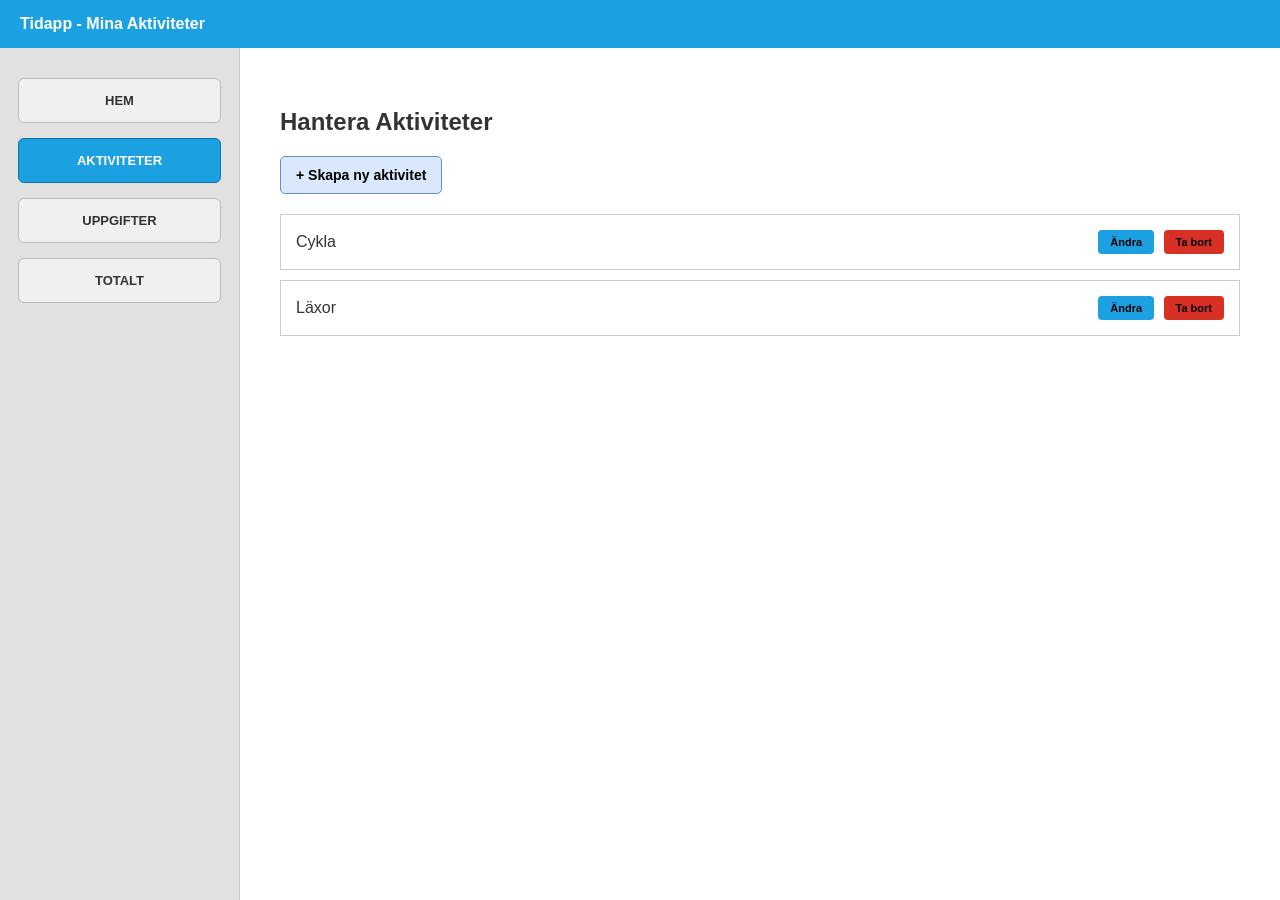
==== aktiviteter.html @ b76b1a8f "Påbörjat tidapp i html och css" ====
<!DOCTYPE html>
<html lang="sv">
<head>
    <meta charset="UTF-8">
    <meta name="viewport" content="width=device-width, initial-scale=1.0">
    <title>Tidapp - Aktiviteter</title>
    <link rel="stylesheet" href="css/style.css">
</head>
<body>

<div class="desktop-wrapper">
    <header class="header">Tidapp - Mina Aktiviteter</header>

    <div class="main-layout">
        <aside class="sidebar">
            <a href="index.html" class="nav-item">HEM</a>
            <a href="aktiviteter.html" class="nav-item active">AKTIVITETER</a>
            <a href="uppgifter.html" class="nav-item">UPPGIFTER</a>
            <a href="sammanstallning.html" class="nav-item">TOTALT</a>
        </aside>

        <main class="content">
            <h2>Hantera Aktiviteter</h2>
            <button class="add-btn"> + Skapa ny aktivitet</button>

            <div class="item-list">
                <div class="item">
                    <span>Cykla</span>
                    <div class="action-buttons">
                        <button class="action-btn edit-btn">Ändra</button>
                        <button class="action-btn delete-btn">Ta bort</button>
                    </div>
                </div>

                <div class="item">
                    <span>Läxor</span>
                    <div class="action-buttons">
                        <button class="action-btn edit-btn">Ändra</button>
                        <button class="action-btn delete-btn">Ta bort</button>
                    </div>
                </div>
            </div>
        </main>
    </div>
</div>

<div class="mobile-wrapper">
    <header class="header">Tidapp - Aktiviteter</header>
    <div class="mobile-content">
        <button class="add-btn-mobile">[+] Lägg till ny aktivitet</button>

        <div class="item-list">
            <div class="item">
                <span>Cykla</span>
                <div class="action-buttons">
                    <button class="action-btn edit-btn">Ändra</button>
                    <button class="action-btn delete-btn">Ta bort</button>
                </div>
            </div>
            <div class="item">
                <span>Läxor</span>
                <div class="action-buttons">
                    <button class="action-btn edit-btn">Ändra</button>
                    <button class="action-btn delete-btn">Ta bort</button>
                </div>
            </div>
        </div>
    </div>

    <footer class="mobile-footer">
        <a href="index.html">Hem</a>
        <a href="aktiviteter.html" class="active" >Aktiviteter</a>
        <a href="uppgifter.html" >Uppgifter</a>
        <a href="sammanstallning.html">Totalt</a>
    </footer>

</div>

</body>
</html>
---- css/style.css ----
/* --- 1. GRUNDINSTÄLLNINGAR --- */
html, body {
    height: 100%;
    margin: 0;
    padding: 0;
}

body {
    font-family: "Helvetica Neue", Helvetica, Arial, sans-serif;
    background-color: #ffffff;
    color: #333;
}

* {
    box-sizing: border-box;
}

/* Döljer båda vyerna initialt för att undvika flimmer */
.desktop-wrapper, .mobile-wrapper {
    display: none;
}

/* --- 2. DATORVY (Desktop) --- */
@media (min-width: 769px) {
    .desktop-wrapper {
        display: flex;
        flex-direction: column;
        width: 100%;
        height: 100vh;
        background-color: #f5f5f5;
    }

    .main-layout {
        display: flex;
        flex: 1;
        height: 100%;
    }

    .sidebar {
        width: 240px;
        background-color: #e1e1e1;
        display: flex;
        flex-direction: column;
        align-items: center;
        padding-top: 30px;
        border-right: 1px solid #ccc;
    }

    .nav-item {
        display: flex;
        align-items: center;
        justify-content: center;
        width: 85%;
        min-height: 45px;
        margin-bottom: 15px;
        font-size: 13px;
        text-decoration: none;
        color: #333;
        background-color: #f0f0f0;
        border: 1px solid #bbb;
        border-radius: 6px;
        font-weight: bold;
        transition: 0.2s;
    }

    /* HOVER-EFFEKT FÖR SIDOMENY */
    .nav-item:hover {
        background-color: #1ba1e2;
        color: white;
        border-color: #10739e;
    }

    .nav-item.active {
        background-color: #1ba1e2;
        color: white;
        border-color: #10739e;
    }

    .content {
        flex: 1;
        padding: 40px;
        background-color: #ffffff;
        overflow-y: auto;
        position: relative; /* För att kunna placera loggan absolut om man vill */
    }
}

/* --- 3. MOBILVY (Mobile) --- */
@media (max-width: 768px) {
    .mobile-wrapper {
        display: block;
        width: 320px;
        height: 580px;
        border: 2px solid #10739e;
        background-color: #f5f5f5;
        position: relative;
        border-radius: 15px;
        overflow: hidden;
        margin: 20px auto;
        font-family: "Helvetica Neue", Helvetica, Arial, sans-serif;
    }

    .mobile-header {
        background-color: #1ba1e2;
        color: white;
        padding: 15px;
        font-weight: bold;
        text-align: left;
    }

    .mobile-content {
        padding: 15px;
        height: calc(100% - 110px);
        overflow-y: auto;
    }

    .mobile-footer {
        position: absolute;
        bottom: 0;
        width: 100%;
        background-color: #e1e1e1;
        display: flex;
        justify-content: space-around;
        padding: 15px 0;
        border-top: 1px solid #ccc;
    }

    .mobile-footer a {
        text-decoration: none;
        color: #666;
        font-size: 11px;
        font-weight: bold;
    }

    .mobile-footer a.active {
        color: #1ba1e2;
        text-decoration: underline;
    }

    /* Gör inmatningsformuläret mobilvänligt */
    .log-form {
        flex-direction: column !important;
        align-items: stretch !important;
    }
    .input-field {
        width: 100% !important;
    }
}

/* --- 4. FORMULÄR (Uppgifter-sidan) --- */
.log-form {
    display: flex;
    flex-wrap: wrap;
    gap: 15px;
    align-items: flex-end;
    background: #f9f9f9;
    padding: 20px;
    border: 1px solid #eee;
    border-radius: 8px;
    margin-bottom: 30px;
}

.input-field {
    display: flex;
    flex-direction: column;
    gap: 5px;
}

.input-field label {
    font-size: 12px;
    font-weight: bold;
    color: #666;
}

.input-field input,
.input-field select {
    padding: 10px;
    border: 1px solid #ccc;
    border-radius: 5px;
    font-family: inherit;
    font-size: 14px;
}

/* Olika bredder för fälten */
.width-small { width: 80px; }
.width-medium { width: 140px; }
.width-large { flex: 1; min-width: 200px; }

/* --- 5. GEMENSAMMA DELAR --- */
.header {
    background-color: #1ba1e2;
    color: white;
    padding: 15px 20px;
    font-weight: bold;
}

.item-list {
    margin-top: 20px;
}

.item {
    background-color: white;
    border: 1px solid #ccc;
    padding: 15px;
    display: flex;
    justify-content: space-between;
    align-items: center;
    margin-bottom: 10px;
}

.action-btn {
    padding: 6px 12px;
    border-radius: 4px;
    font-size: 11px;
    font-weight: bold;
    cursor: pointer;
    border: none;
    color: #000000; /* SVART TEXT */
    text-decoration: none;
    margin-left: 5px;
    font-family: inherit;
}

.edit-btn { background-color: #1ba1e2; }
.delete-btn { background-color: #d93025; }

.save-btn {
    background-color: #60a917;
    color: white;
    border: none;
    padding: 10px 20px;
    border-radius: 5px;
    font-weight: bold;
    cursor: pointer;
    height: 40px;
}

.add-btn {
    background-color: #dae8fc;
    border: 1px solid #6c8ebf;
    color: #000000;
    padding: 10px 15px;
    border-radius: 5px;
    font-size: 14px;
    font-weight: bold;
    cursor: pointer;
    font-family: inherit;
    transition: background-color 0.2s;
}

.add-btn:hover {
    background-color: #b9d1f3;
}

/* Logga uppe till höger på startsidan */
.top-right-logo {
    position: absolute;
    top: 20px;
    right: 40px;
    width: 180px;
    height: auto;
    z-index: 1;
}
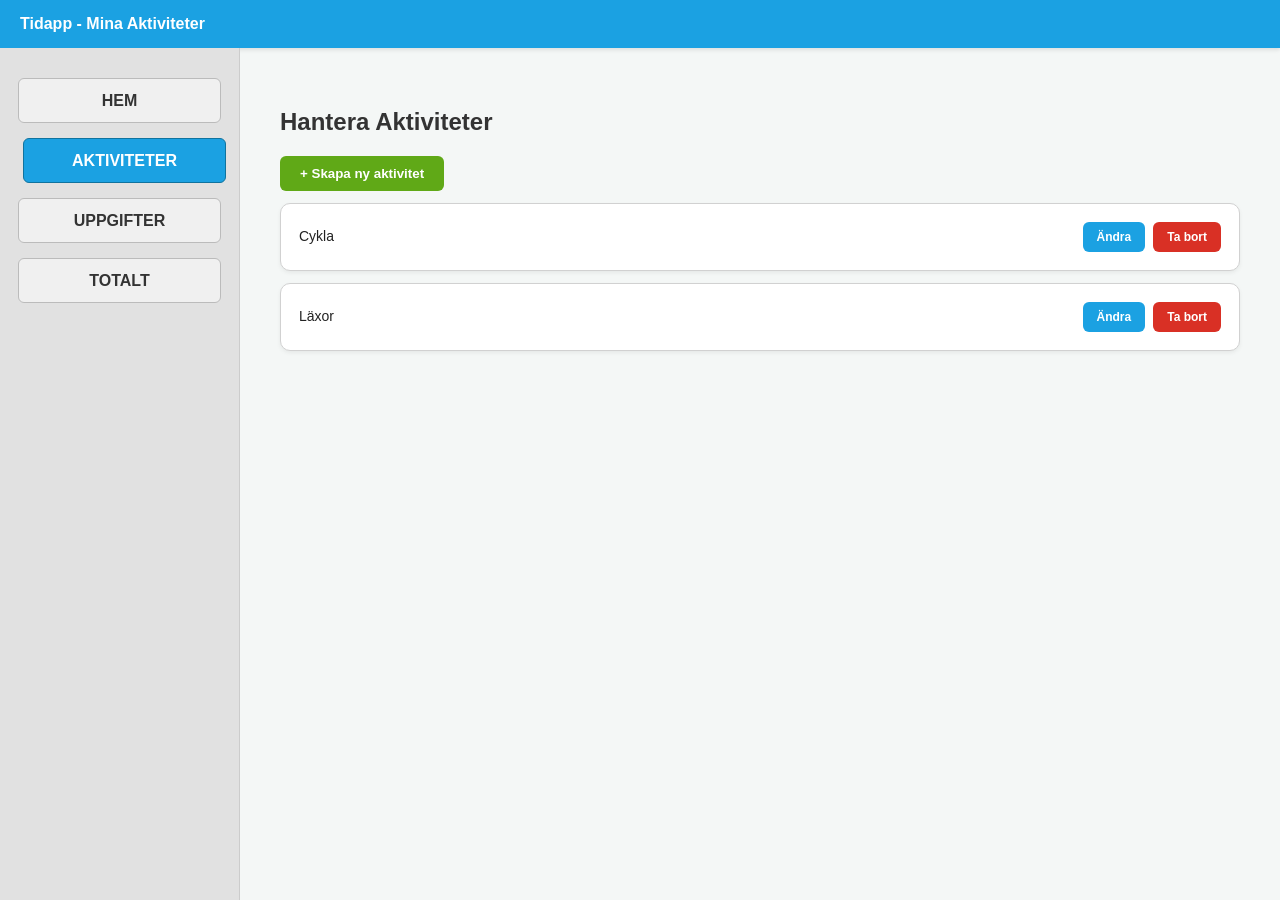
==== commit 5bc69ff7: "Löser buggar och fixar med design" ====
--- a/aktiviteter.html
+++ b/aktiviteter.html
@@ -10,6 +10,7 @@
 
 <div class="desktop-wrapper">
     <header class="header">Tidapp - Mina Aktiviteter</header>
+
 
     <div class="main-layout">
         <aside class="sidebar">
@@ -44,6 +45,8 @@
     </div>
 </div>
 
+
+
 <div class="mobile-wrapper">
     <header class="header">Tidapp - Aktiviteter</header>
     <div class="mobile-content">
@@ -57,6 +60,8 @@
                     <button class="action-btn delete-btn">Ta bort</button>
                 </div>
             </div>
+
+
             <div class="item">
                 <span>Läxor</span>
                 <div class="action-buttons">
@@ -67,11 +72,25 @@
         </div>
     </div>
 
+
+
     <footer class="mobile-footer">
-        <a href="index.html">Hem</a>
-        <a href="aktiviteter.html" class="active" >Aktiviteter</a>
-        <a href="uppgifter.html" >Uppgifter</a>
-        <a href="sammanstallning.html">Totalt</a>
+        <a href="index.html" class="nav-item">
+            <span class="icon icon-home"></span>
+            <span class="nav-text">Hem</span>
+        </a>
+        <a href="aktiviteter.html" class="nav-item active">
+            <span class="icon icon-list"></span>
+            <span class="nav-text">Aktiviteter</span>
+        </a>
+        <a href="uppgifter.html" class="nav-item">
+            <span class="icon icon-check"></span>
+            <span class="nav-text">Uppgifter</span>
+        </a>
+        <a href="sammanstallning.html" class="nav-item">
+            <span class="icon icon-chart"></span>
+            <span class="nav-text">Totalt</span>
+        </a>
     </footer>
 
 </div>
--- a/css/style.css
+++ b/css/style.css
@@ -6,8 +6,8 @@
 }
 
 body {
-    font-family: "Helvetica Neue", Helvetica, Arial, sans-serif;
-    background-color: #ffffff;
+    font-family: "Segoe UI", Roboto, Arial, sans-serif;
+    background-color: #f4f7f6;
     color: #333;
 }
 
@@ -15,25 +15,32 @@
     box-sizing: border-box;
 }
 
-/* Döljer båda vyerna initialt för att undvika flimmer */
-.desktop-wrapper, .mobile-wrapper {
-    display: none;
-}
-
-/* --- 2. DATORVY (Desktop) --- */
+/* --- 2. HEADERS (Syns överallt) --- */
+.header, .mobile-header {
+    background-color: #1ba1e2 !important;
+    color: white !important;
+    padding: 15px 20px;
+    font-weight: bold;
+    width: 100%;
+    display: block !important;
+    box-shadow: 0 2px 4px rgba(0,0,0,0.1);
+}
+
+/* --- 3. DATORVY (Desktop) --- */
 @media (min-width: 769px) {
+    .mobile-wrapper { display: none; }
+
     .desktop-wrapper {
         display: flex;
         flex-direction: column;
         width: 100%;
         height: 100vh;
-        background-color: #f5f5f5;
     }
 
     .main-layout {
         display: flex;
         flex: 1;
-        height: 100%;
+        overflow: hidden;
     }
 
     .sidebar {
@@ -53,211 +60,212 @@
         width: 85%;
         min-height: 45px;
         margin-bottom: 15px;
-        font-size: 13px;
         text-decoration: none;
         color: #333;
         background-color: #f0f0f0;
         border: 1px solid #bbb;
         border-radius: 6px;
         font-weight: bold;
-        transition: 0.2s;
-    }
-
-    /* HOVER-EFFEKT FÖR SIDOMENY */
-    .nav-item:hover {
+        transition: all 0.3s ease;
+    }
+
+    /* Snygg hover på sidomenyn */
+    .nav-item:hover, .nav-item.active {
         background-color: #1ba1e2;
         color: white;
         border-color: #10739e;
-    }
-
-    .nav-item.active {
-        background-color: #1ba1e2;
-        color: white;
-        border-color: #10739e;
+        transform: translateX(5px);
     }
 
     .content {
         flex: 1;
         padding: 40px;
+        overflow-y: auto;
+    }
+
+    /* Desktop-formulär på en rad */
+    .log-form {
+        display: flex !important;
+        flex-direction: row !important;
+        align-items: flex-end !important;
+        gap: 15px;
         background-color: #ffffff;
-        overflow-y: auto;
-        position: relative; /* För att kunna placera loggan absolut om man vill */
-    }
-}
-
-/* --- 3. MOBILVY (Mobile) --- */
+        padding: 20px;
+        border: 1px solid #d1d1d1;
+        border-radius: 8px;
+        box-shadow: 0 2px 5px rgba(0,0,0,0.05);
+        margin-bottom: 25px;
+    }
+
+    .input-field {
+        display: flex;
+        flex-direction: column;
+        gap: 5px;
+    }
+
+    .input-field input, .input-field select {
+        padding: 8px;
+        border: 1px solid #ccc;
+        border-radius: 4px;
+        height: 38px;
+    }
+}
+
+/* --- 4. MOBILVY (Mobile) --- */
 @media (max-width: 768px) {
+    .desktop-wrapper { display: none; }
+
     .mobile-wrapper {
-        display: block;
-        width: 320px;
-        height: 580px;
+        display: flex;
+        flex-direction: column;
+        width: 360px;
+        height: 720px;
         border: 2px solid #10739e;
-        background-color: #f5f5f5;
+        background-color: #f8f9fa;
         position: relative;
-        border-radius: 15px;
+        border-radius: 25px;
         overflow: hidden;
         margin: 20px auto;
-        font-family: "Helvetica Neue", Helvetica, Arial, sans-serif;
-    }
-
-    .mobile-header {
-        background-color: #1ba1e2;
-        color: white;
+        box-shadow: 0 10px 30px rgba(0,0,0,0.2);
+    }
+
+    .mobile-content {
+        flex: 1;
         padding: 15px;
-        font-weight: bold;
-        text-align: left;
-    }
-
-    .mobile-content {
+        overflow-y: auto;
+    }
+
+    /* Mobil-formulär - Fixad layout */
+    .log-form {
+        display: flex !important;
+        flex-direction: column !important;
+        gap: 12px;
+        background: white;
         padding: 15px;
-        height: calc(100% - 110px);
-        overflow-y: auto;
+        border-radius: 12px;
+        border: 1px solid #d1d1d1;
+        margin-bottom: 20px;
+    }
+
+    .input-field {
+        width: 100%;
+        display: flex;
+        flex-direction: column;
+    }
+
+    .input-field input, .input-field select {
+        width: 100% !important;
+        height: 42px;
+        font-size: 14px;
+        padding: 8px;
+        border: 1px solid #ccc;
+        border-radius: 6px;
     }
 
     .mobile-footer {
-        position: absolute;
-        bottom: 0;
-        width: 100%;
-        background-color: #e1e1e1;
+        height: 70px;
+        background-color: #ffffff;
         display: flex;
         justify-content: space-around;
-        padding: 15px 0;
-        border-top: 1px solid #ccc;
+        align-items: center;
+        border-top: 1px solid #eee;
     }
 
     .mobile-footer a {
-        text-decoration: none;
-        color: #666;
+        text-decoration: none !important;
+        color: #999;
         font-size: 11px;
         font-weight: bold;
+        display: flex;
+        flex-direction: column;
+        align-items: center;
     }
 
     .mobile-footer a.active {
         color: #1ba1e2;
-        text-decoration: underline;
-    }
-
-    /* Gör inmatningsformuläret mobilvänligt */
-    .log-form {
-        flex-direction: column !important;
-        align-items: stretch !important;
-    }
-    .input-field {
-        width: 100% !important;
-    }
-}
-
-/* --- 4. FORMULÄR (Uppgifter-sidan) --- */
-.log-form {
-    display: flex;
-    flex-wrap: wrap;
-    gap: 15px;
-    align-items: flex-end;
-    background: #f9f9f9;
-    padding: 20px;
-    border: 1px solid #eee;
-    border-radius: 8px;
-    margin-bottom: 30px;
-}
-
-.input-field {
-    display: flex;
-    flex-direction: column;
-    gap: 5px;
-}
-
-.input-field label {
-    font-size: 12px;
-    font-weight: bold;
-    color: #666;
-}
-
-.input-field input,
-.input-field select {
-    padding: 10px;
-    border: 1px solid #ccc;
-    border-radius: 5px;
-    font-family: inherit;
-    font-size: 14px;
-}
-
-/* Olika bredder för fälten */
-.width-small { width: 80px; }
-.width-medium { width: 140px; }
-.width-large { flex: 1; min-width: 200px; }
-
-/* --- 5. GEMENSAMMA DELAR --- */
-.header {
-    background-color: #1ba1e2;
-    color: white;
-    padding: 15px 20px;
-    font-weight: bold;
-}
-
-.item-list {
-    margin-top: 20px;
-}
-
+    }
+}
+
+/* --- 5. RUTER & KNAPPAR (Med snygg hover) --- */
 .item {
-    background-color: white;
-    border: 1px solid #ccc;
-    padding: 15px;
+    background-color: #ffffff !important;
+    border: 1px solid #d1d1d1 !important;
+    padding: 18px;
     display: flex;
     justify-content: space-between;
     align-items: center;
-    margin-bottom: 10px;
+    border-radius: 10px;
+    margin-top: 12px;
+    box-shadow: 0 2px 4px rgba(0,0,0,0.06);
+    transition: all 0.2s ease;
+}
+
+/* Snygg hover på själva raden (Desktop) */
+@media (min-width: 769px) {
+    .item:hover {
+        border-color: #1ba1e2 !important;
+        transform: translateY(-2px);
+        box-shadow: 0 4px 12px rgba(0,0,0,0.1);
+    }
+}
+
+.item span {
+    font-size: 14px;
+    font-weight: 500;
+    color: #222;
+    line-height: 1.4;
+}
+
+.action-buttons {
+    display: flex;
+    gap: 8px;
+    flex-shrink: 0;
 }
 
 .action-btn {
-    padding: 6px 12px;
-    border-radius: 4px;
-    font-size: 11px;
+    padding: 8px 14px;
+    border-radius: 6px;
+    font-size: 12px;
     font-weight: bold;
     cursor: pointer;
     border: none;
-    color: #000000; /* SVART TEXT */
-    text-decoration: none;
-    margin-left: 5px;
-    font-family: inherit;
+    color: white;
+    transition: opacity 0.2s, transform 0.1s;
+}
+
+.action-btn:hover {
+    opacity: 0.9;
+    transform: scale(1.05);
 }
 
 .edit-btn { background-color: #1ba1e2; }
 .delete-btn { background-color: #d93025; }
 
-.save-btn {
+.save-btn, .add-btn, .add-btn-mobile {
     background-color: #60a917;
     color: white;
     border: none;
     padding: 10px 20px;
-    border-radius: 5px;
+    border-radius: 6px;
     font-weight: bold;
     cursor: pointer;
-    height: 40px;
-}
-
-.add-btn {
-    background-color: #dae8fc;
-    border: 1px solid #6c8ebf;
-    color: #000000;
-    padding: 10px 15px;
-    border-radius: 5px;
-    font-size: 14px;
-    font-weight: bold;
-    cursor: pointer;
-    font-family: inherit;
     transition: background-color 0.2s;
 }
 
-.add-btn:hover {
-    background-color: #b9d1f3;
-}
-
-/* Logga uppe till höger på startsidan */
-.top-right-logo {
-    position: absolute;
-    top: 20px;
-    right: 40px;
-    width: 180px;
-    height: auto;
-    z-index: 1;
+.save-btn:hover, .add-btn:hover {
+    background-color: #4e8a12;
+}
+
+.add-btn-mobile {
+    width: 100%;
+    border-radius: 12px;
+    margin-bottom: 20px;
+    padding: 15px;
+}
+
+.input-field label {
+    font-size: 12px;
+    font-weight: bold;
+    color: #666;
+    margin-bottom: 2px;
 }
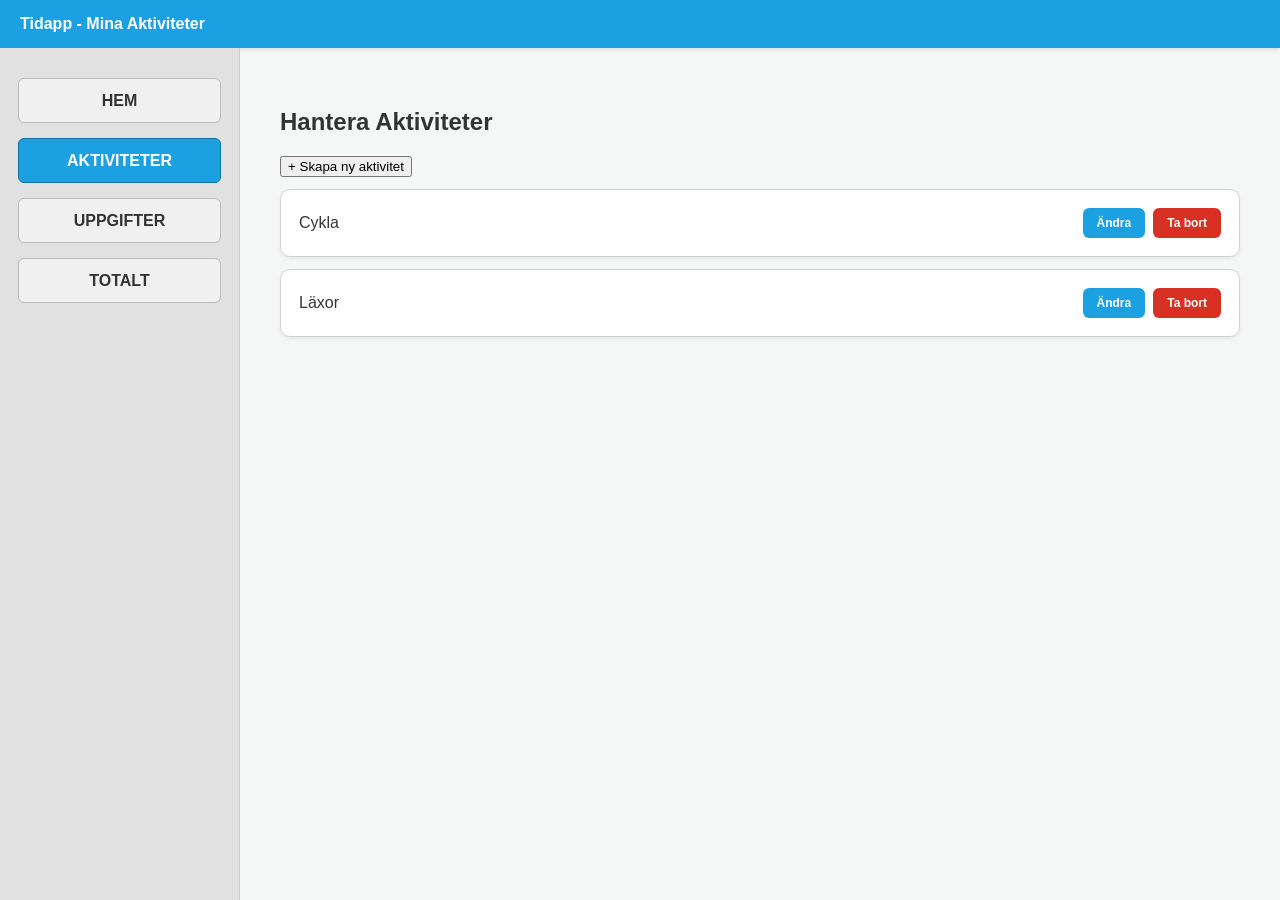
==== commit fc7ffb3c: "kopplat databas och klar med rutten för hämta alla aktiviteter" ====
--- a/aktiviteter.html
+++ b/aktiviteter.html
@@ -10,8 +10,6 @@
 
 <div class="desktop-wrapper">
     <header class="header">Tidapp - Mina Aktiviteter</header>
-
-
     <div class="main-layout">
         <aside class="sidebar">
             <a href="index.html" class="nav-item">HEM</a>
@@ -19,80 +17,63 @@
             <a href="uppgifter.html" class="nav-item">UPPGIFTER</a>
             <a href="sammanstallning.html" class="nav-item">TOTALT</a>
         </aside>
-
         <main class="content">
             <h2>Hantera Aktiviteter</h2>
-            <button class="add-btn"> + Skapa ny aktivitet</button>
+
+            <button class="add-btn">+ Skapa ny aktivitet</button>
 
             <div class="item-list">
                 <div class="item">
                     <span>Cykla</span>
                     <div class="action-buttons">
-                        <button class="action-btn edit-btn">Ändra</button>
+                        <a href="#redigera-aktivitet-1" class="action-btn edit-btn" style="text-decoration:none;">Ändra</a>
                         <button class="action-btn delete-btn">Ta bort</button>
                     </div>
                 </div>
-
                 <div class="item">
                     <span>Läxor</span>
                     <div class="action-buttons">
-                        <button class="action-btn edit-btn">Ändra</button>
+                        <a href="#redigera-aktivitet-2" class="action-btn edit-btn" style="text-decoration:none;">Ändra</a>
                         <button class="action-btn delete-btn">Ta bort</button>
                     </div>
                 </div>
             </div>
+
+            <div id="redigera-aktivitet-1" class="hidden-section">
+                <h3>Redigera Aktivitet (Cykla)</h3>
+                <div class="edit-box-content">
+                    <div class="input-field">
+                        <label>Namn på aktivitet</label>
+                        <input type="text" value="Cykla">
+                    </div>
+
+                    <div class="edit-buttons">
+                        <a href="#" class="save-btn" style="text-decoration:none;">Spara</a>
+                        <a href="#" class="action-btn cancel-btn" style="text-decoration:none;">Avbryt</a>
+                    </div>
+                </div>
+            </div>
+
+            <div id="redigera-aktivitet-2" class="hidden-section">
+                <h3>Redigera Aktivitet (Läxor)</h3>
+                <div class="edit-box-content">
+                    <div class="input-field">
+                        <label>Namn på aktivitet</label>
+                        <input type="text" value="Läxor">
+                    </div>
+
+                    <div class="edit-buttons">
+                        <a href="#" class="save-btn" style="text-decoration:none;">Spara</a>
+                        <a href="#" class="action-btn cancel-btn" style="text-decoration:none;">Avbryt</a>
+                    </div>
+                </div>
+            </div>
+
         </main>
     </div>
 </div>
 
-
-
 <div class="mobile-wrapper">
-    <header class="header">Tidapp - Aktiviteter</header>
-    <div class="mobile-content">
-        <button class="add-btn-mobile">[+] Lägg till ny aktivitet</button>
-
-        <div class="item-list">
-            <div class="item">
-                <span>Cykla</span>
-                <div class="action-buttons">
-                    <button class="action-btn edit-btn">Ändra</button>
-                    <button class="action-btn delete-btn">Ta bort</button>
-                </div>
-            </div>
-
-
-            <div class="item">
-                <span>Läxor</span>
-                <div class="action-buttons">
-                    <button class="action-btn edit-btn">Ändra</button>
-                    <button class="action-btn delete-btn">Ta bort</button>
-                </div>
-            </div>
-        </div>
-    </div>
-
-
-
-    <footer class="mobile-footer">
-        <a href="index.html" class="nav-item">
-            <span class="icon icon-home"></span>
-            <span class="nav-text">Hem</span>
-        </a>
-        <a href="aktiviteter.html" class="nav-item active">
-            <span class="icon icon-list"></span>
-            <span class="nav-text">Aktiviteter</span>
-        </a>
-        <a href="uppgifter.html" class="nav-item">
-            <span class="icon icon-check"></span>
-            <span class="nav-text">Uppgifter</span>
-        </a>
-        <a href="sammanstallning.html" class="nav-item">
-            <span class="icon icon-chart"></span>
-            <span class="nav-text">Totalt</span>
-        </a>
-    </footer>
-
 </div>
 
 </body>
--- a/css/style.css
+++ b/css/style.css
@@ -1,4 +1,4 @@
-/* --- 1. GRUNDINSTÄLLNINGAR --- */
+/* 1. GRUNDINSTÄLLNINGAR */
 html, body {
     height: 100%;
     margin: 0;
@@ -9,13 +9,14 @@
     font-family: "Segoe UI", Roboto, Arial, sans-serif;
     background-color: #f4f7f6;
     color: #333;
+    overflow-x: hidden;
 }
 
 * {
     box-sizing: border-box;
 }
 
-/* --- 2. HEADERS (Syns överallt) --- */
+/* 2. HEADERS */
 .header, .mobile-header {
     background-color: #1ba1e2 !important;
     color: white !important;
@@ -26,7 +27,7 @@
     box-shadow: 0 2px 4px rgba(0,0,0,0.1);
 }
 
-/* --- 3. DATORVY (Desktop) --- */
+/* 3. DATORVY (Desktop) */
 @media (min-width: 769px) {
     .mobile-wrapper { display: none; }
 
@@ -34,13 +35,13 @@
         display: flex;
         flex-direction: column;
         width: 100%;
-        height: 100vh;
+        min-height: 100vh;
     }
 
     .main-layout {
         display: flex;
         flex: 1;
-        overflow: hidden;
+        height: calc(100vh - 54px);
     }
 
     .sidebar {
@@ -69,12 +70,10 @@
         transition: all 0.3s ease;
     }
 
-    /* Snygg hover på sidomenyn */
     .nav-item:hover, .nav-item.active {
         background-color: #1ba1e2;
         color: white;
         border-color: #10739e;
-        transform: translateX(5px);
     }
 
     .content {
@@ -83,11 +82,10 @@
         overflow-y: auto;
     }
 
-    /* Desktop-formulär på en rad */
     .log-form {
-        display: flex !important;
-        flex-direction: row !important;
-        align-items: flex-end !important;
+        display: flex;
+        flex-direction: row;
+        align-items: flex-end;
         gap: 15px;
         background-color: #ffffff;
         padding: 20px;
@@ -111,7 +109,7 @@
     }
 }
 
-/* --- 4. MOBILVY (Mobile) --- */
+/* 4. MOBILVY */
 @media (max-width: 768px) {
     .desktop-wrapper { display: none; }
 
@@ -122,10 +120,10 @@
         height: 720px;
         border: 2px solid #10739e;
         background-color: #f8f9fa;
-        position: relative;
+        margin: 20px auto;
         border-radius: 25px;
         overflow: hidden;
-        margin: 20px auto;
+        position: relative;
         box-shadow: 0 10px 30px rgba(0,0,0,0.2);
     }
 
@@ -135,7 +133,6 @@
         overflow-y: auto;
     }
 
-    /* Mobil-formulär - Fixad layout */
     .log-form {
         display: flex !important;
         flex-direction: column !important;
@@ -143,23 +140,6 @@
         background: white;
         padding: 15px;
         border-radius: 12px;
-        border: 1px solid #d1d1d1;
-        margin-bottom: 20px;
-    }
-
-    .input-field {
-        width: 100%;
-        display: flex;
-        flex-direction: column;
-    }
-
-    .input-field input, .input-field select {
-        width: 100% !important;
-        height: 42px;
-        font-size: 14px;
-        padding: 8px;
-        border: 1px solid #ccc;
-        border-radius: 6px;
     }
 
     .mobile-footer {
@@ -170,26 +150,12 @@
         align-items: center;
         border-top: 1px solid #eee;
     }
-
-    .mobile-footer a {
-        text-decoration: none !important;
-        color: #999;
-        font-size: 11px;
-        font-weight: bold;
-        display: flex;
-        flex-direction: column;
-        align-items: center;
-    }
-
-    .mobile-footer a.active {
-        color: #1ba1e2;
-    }
-}
-
-/* --- 5. RUTER & KNAPPAR (Med snygg hover) --- */
+}
+
+/* 5. ITEMS (Listan med uppgifter) */
 .item {
-    background-color: #ffffff !important;
-    border: 1px solid #d1d1d1 !important;
+    background-color: #ffffff;
+    border: 1px solid #d1d1d1;
     padding: 18px;
     display: flex;
     justify-content: space-between;
@@ -197,29 +163,11 @@
     border-radius: 10px;
     margin-top: 12px;
     box-shadow: 0 2px 4px rgba(0,0,0,0.06);
-    transition: all 0.2s ease;
-}
-
-/* Snygg hover på själva raden (Desktop) */
-@media (min-width: 769px) {
-    .item:hover {
-        border-color: #1ba1e2 !important;
-        transform: translateY(-2px);
-        box-shadow: 0 4px 12px rgba(0,0,0,0.1);
-    }
-}
-
-.item span {
-    font-size: 14px;
-    font-weight: 500;
-    color: #222;
-    line-height: 1.4;
 }
 
 .action-buttons {
     display: flex;
     gap: 8px;
-    flex-shrink: 0;
 }
 
 .action-btn {
@@ -230,18 +178,13 @@
     cursor: pointer;
     border: none;
     color: white;
-    transition: opacity 0.2s, transform 0.1s;
-}
-
-.action-btn:hover {
-    opacity: 0.9;
-    transform: scale(1.05);
+    text-decoration: none;
 }
 
 .edit-btn { background-color: #1ba1e2; }
 .delete-btn { background-color: #d93025; }
 
-.save-btn, .add-btn, .add-btn-mobile {
+.save-btn {
     background-color: #60a917;
     color: white;
     border: none;
@@ -249,23 +192,57 @@
     border-radius: 6px;
     font-weight: bold;
     cursor: pointer;
-    transition: background-color 0.2s;
-}
-
-.save-btn:hover, .add-btn:hover {
-    background-color: #4e8a12;
-}
-
-.add-btn-mobile {
+    display: inline-block;
+    text-decoration: none;
+}
+
+/* 6. REDIGERA-VY (Den dolda sektionen) */
+.hidden-section {
+    display: none !important; /* Dold som standard */
+    clear: both;
     width: 100%;
-    border-radius: 12px;
-    margin-bottom: 20px;
-    padding: 15px;
-}
-
-.input-field label {
-    font-size: 12px;
-    font-weight: bold;
-    color: #666;
-    margin-bottom: 2px;
-}+    margin-top: 40px;
+    margin-bottom: 60px;
+    background: white;
+    border: 1px solid #d1d1d1;
+    border-radius: 8px;
+    padding: 25px;
+    box-shadow: 0 4px 15px rgba(0,0,0,0.1);
+}
+
+/* Visas när man klickar på Ändra */
+.hidden-section:target {
+    display: block !important;
+}
+
+.edit-box-content {
+    display: flex;
+    flex-wrap: wrap;
+    align-items: flex-end;
+    gap: 15px;
+}
+
+/* 7. KNAPPAR I REDIGERING (Marginal-fixen!) */
+.edit-buttons {
+    display: flex;
+    gap: 15px;
+    margin-top: 35px; /* REJÄL MARGINAL så Spara inte ligger på texten */
+    padding-top: 15px;
+    border-top: 1px solid #eee;
+    width: 100%;
+}
+
+.cancel-btn {
+    background-color: #888 !important;
+    color: white !important;
+    border: none;
+    padding: 10px 20px;
+    border-radius: 6px;
+    font-weight: bold;
+    cursor: pointer;
+    display: inline-block;
+    text-decoration: none;
+}
+
+.save-btn:hover { background-color: #4e8a12; }
+.cancel-btn:hover { background-color: #666 !important; }
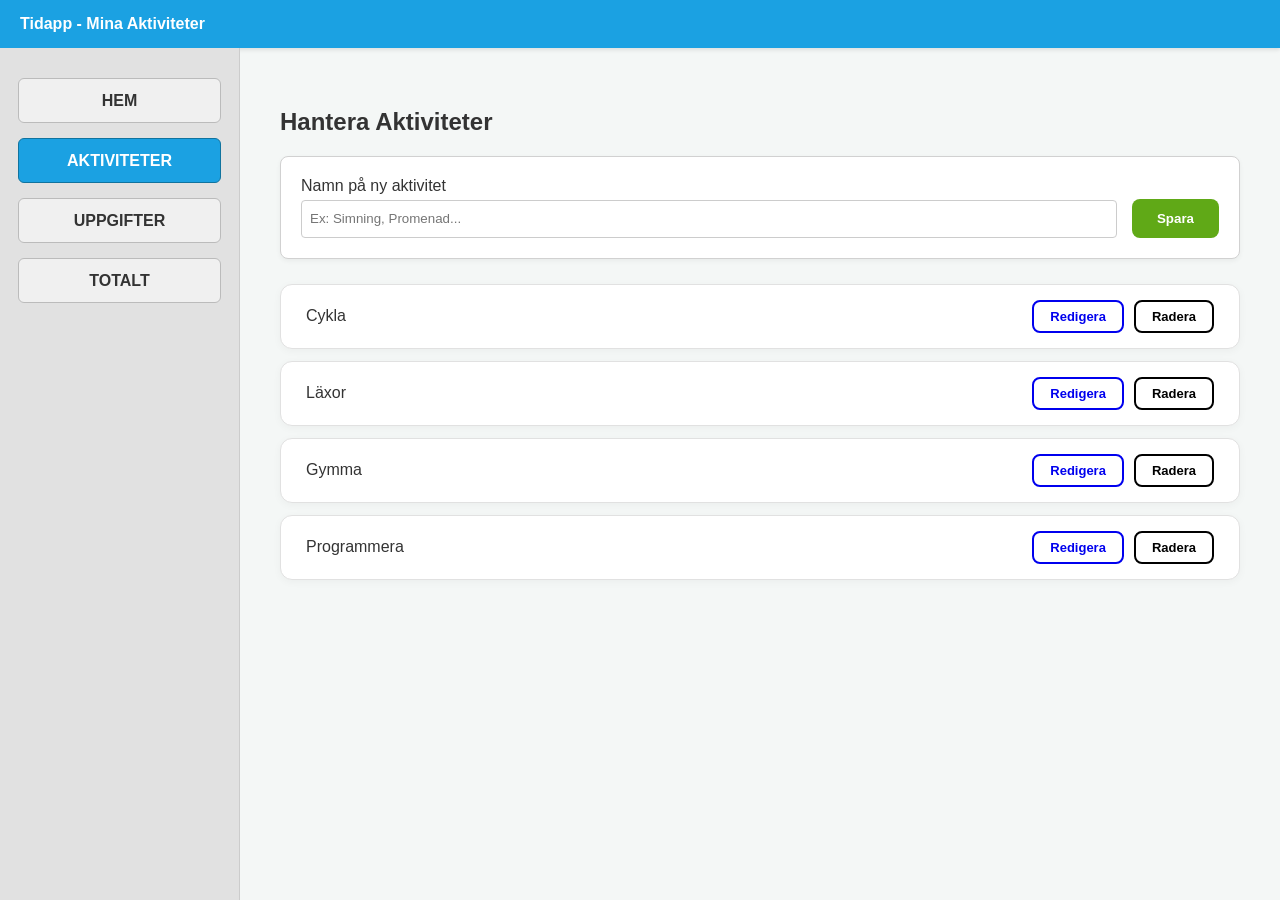
==== commit f939aacf: "Lagt till js funktioner till sidan" ====
--- a/aktiviteter.html
+++ b/aktiviteter.html
@@ -4,77 +4,113 @@
     <meta charset="UTF-8">
     <meta name="viewport" content="width=device-width, initial-scale=1.0">
     <title>Tidapp - Aktiviteter</title>
+
+
+
+    <!-- koppling till CSS filen för design -->
     <link rel="stylesheet" href="css/style.css">
+
+
 </head>
 <body>
 
+
+
+<!-- DESKTOP VY, denna visas bara på stora skärmar via CSS -->
 <div class="desktop-wrapper">
     <header class="header">Tidapp - Mina Aktiviteter</header>
+
+
+
     <div class="main-layout">
+        <!-- sidomeny för navigering -->
+
+
         <aside class="sidebar">
             <a href="index.html" class="nav-item">HEM</a>
             <a href="aktiviteter.html" class="nav-item active">AKTIVITETER</a>
             <a href="uppgifter.html" class="nav-item">UPPGIFTER</a>
             <a href="sammanstallning.html" class="nav-item">TOTALT</a>
         </aside>
+
+
+
         <main class="content">
             <h2>Hantera Aktiviteter</h2>
 
-            <button class="add-btn">+ Skapa ny aktivitet</button>
+            <!-- formulär för att lägga till ny aktivitet -->
+            <div class="log-form">
+                <div class="input-field" style="flex: 1;">
+                    <label>Namn på ny aktivitet</label>
+                    <input type="text" id="new-activity-name" placeholder="Ex: Simning, Promenad...">
+                </div>
+                <button class="save-btn" id="add-activity-btn">Spara</button>
+            </div>
 
-            <div class="item-list">
-                <div class="item">
-                    <span>Cykla</span>
-                    <div class="action-buttons">
-                        <a href="#redigera-aktivitet-1" class="action-btn edit-btn" style="text-decoration:none;">Ändra</a>
-                        <button class="action-btn delete-btn">Ta bort</button>
+
+
+            <!-- behållare där JS funktionen fyllLista() lägger in alla aktiviteter -->
+            <div class="item-list"></div>
+
+
+
+            <!-- redigeringssektion -->
+            <div id="redigera-fomular" class="hidden-section">
+                <h3>Redigera Aktivitet</h3>
+                <div class="edit-box-content">
+                    <div class="input-field">
+                        <label>Namn på aktivitet</label>
+                        <input type="text" id="edit-activity-name">
                     </div>
-                </div>
-                <div class="item">
-                    <span>Läxor</span>
-                    <div class="action-buttons">
-                        <a href="#redigera-aktivitet-2" class="action-btn edit-btn" style="text-decoration:none;">Ändra</a>
-                        <button class="action-btn delete-btn">Ta bort</button>
+
+
+
+                    <div class="edit-buttons">
+                        <a href="#" class="save-btn" style="text-decoration:none;">Spara</a>
+                        <a href="#" class="btn-outline cancel-btn" style="text-decoration:none; margin-left: 10px;">Avbryt</a>
                     </div>
                 </div>
             </div>
-
-            <div id="redigera-aktivitet-1" class="hidden-section">
-                <h3>Redigera Aktivitet (Cykla)</h3>
-                <div class="edit-box-content">
-                    <div class="input-field">
-                        <label>Namn på aktivitet</label>
-                        <input type="text" value="Cykla">
-                    </div>
-
-                    <div class="edit-buttons">
-                        <a href="#" class="save-btn" style="text-decoration:none;">Spara</a>
-                        <a href="#" class="action-btn cancel-btn" style="text-decoration:none;">Avbryt</a>
-                    </div>
-                </div>
-            </div>
-
-            <div id="redigera-aktivitet-2" class="hidden-section">
-                <h3>Redigera Aktivitet (Läxor)</h3>
-                <div class="edit-box-content">
-                    <div class="input-field">
-                        <label>Namn på aktivitet</label>
-                        <input type="text" value="Läxor">
-                    </div>
-
-                    <div class="edit-buttons">
-                        <a href="#" class="save-btn" style="text-decoration:none;">Spara</a>
-                        <a href="#" class="action-btn cancel-btn" style="text-decoration:none;">Avbryt</a>
-                    </div>
-                </div>
-            </div>
-
         </main>
     </div>
 </div>
 
+
+
+<!-- MOBIL VY, Denna visas bara på små skärmar via CSS -->
 <div class="mobile-wrapper">
+    <header class="header">Tidapp - Aktiviteter</header>
+
+
+
+    <div class="mobile-content">
+        <!-- enkel rad för att snabbt lägga till aktivitet på mobilen -->
+        <div class="log-form" style="margin-bottom: 15px; display: flex;">
+            <input type="text" id="mobile-activity-name" placeholder="Ny aktivitet..." style="flex: 1; border: 1px solid #ccc; border-radius: 4px; padding: 5px;">
+            <button class="save-btn" onclick="skapaNyAktivitet(true)" style="padding: 5px 10px; margin-left: 5px;">+</button>
+        </div>
+
+
+
+        <!-- behållare för mobil listan -->
+        <div class="item-list-mobil"></div>
+    </div>
+
+
+
+    <!-- fast meny i botten för mobilanvändare -->
+    <footer class="mobile-footer">
+        <a href="index.html" class="nav-item">Hem</a>
+        <a href="aktiviteter.html" class="nav-item active">Aktiviteter</a>
+        <a href="uppgifter.html" class="nav-item">Uppgifter</a>
+        <a href="sammanstallning.html" class="nav-item">Totalt</a>
+    </footer>
 </div>
+
+
+
+<!-- koppling till javaScript filen som styr logiken -->
+<script src="js/aktiviteter.js"></script>
 
 </body>
 </html>
--- a/css/style.css
+++ b/css/style.css
@@ -7,9 +7,9 @@
 
 body {
     font-family: "Segoe UI", Roboto, Arial, sans-serif;
-    background-color: #f4f7f6;
+    background-color: #f4f7f6; /* ljusgrå bakgrund */
     color: #333;
-    overflow-x: hidden;
+    overflow-x: hidden; /* förhindrar att sidan scrollar i sidled */
 }
 
 * {
@@ -27,9 +27,10 @@
     box-shadow: 0 2px 4px rgba(0,0,0,0.1);
 }
 
-/* 3. DATORVY (Desktop) */
+/* 3. DATORVY (Desktop) - Regler för stora skärmar */
+
 @media (min-width: 769px) {
-    .mobile-wrapper { display: none; }
+    .mobile-wrapper { display: none; } /* döljer mobilversionen */
 
     .desktop-wrapper {
         display: flex;
@@ -44,6 +45,7 @@
         height: calc(100vh - 54px);
     }
 
+    /* sidomenyn till vänster */
     .sidebar {
         width: 240px;
         background-color: #e1e1e1;
@@ -54,6 +56,7 @@
         border-right: 1px solid #ccc;
     }
 
+    /* navigeringsknapparna i sidomenyn */
     .nav-item {
         display: flex;
         align-items: center;
@@ -70,6 +73,7 @@
         transition: all 0.3s ease;
     }
 
+    /* när man håller musen över eller är på en aktiv sida */
     .nav-item:hover, .nav-item.active {
         background-color: #1ba1e2;
         color: white;
@@ -82,6 +86,7 @@
         overflow-y: auto;
     }
 
+    /* formuläret där man skriver in nya uppgifter */
     .log-form {
         display: flex;
         flex-direction: row;
@@ -109,10 +114,11 @@
     }
 }
 
-/* 4. MOBILVY */
+/* 4. MOBILVY - Regler för små skärmar */
 @media (max-width: 768px) {
-    .desktop-wrapper { display: none; }
-
+    .desktop-wrapper { display: none; } /* döljer datorversionen */
+
+    /* Skapar en mobil ram mitt på skärmen */
     .mobile-wrapper {
         display: flex;
         flex-direction: column;
@@ -142,6 +148,7 @@
         border-radius: 12px;
     }
 
+    /* Menyn längst ner på mobilen */
     .mobile-footer {
         height: 70px;
         background-color: #ffffff;
@@ -152,97 +159,184 @@
     }
 }
 
-/* 5. ITEMS (Listan med uppgifter) */
-.item {
+/* 5. ITEMS - Design för korten i listan */
+.item, .activity-card {
     background-color: #ffffff;
-    border: 1px solid #d1d1d1;
-    padding: 18px;
+    border: 1px solid #e1e1e1;
+    padding: 15px 25px;
     display: flex;
     justify-content: space-between;
     align-items: center;
-    border-radius: 10px;
+    border-radius: 12px;
     margin-top: 12px;
-    box-shadow: 0 2px 4px rgba(0,0,0,0.06);
-}
-
+    box-shadow: 0 2px 8px rgba(0,0,0,0.04);
+    transition: transform 0.2s ease;
+}
+
+.item:hover {
+    transform: translateY(-2px); /* Lyfter kortet lite när man håller musen över */
+    box-shadow: 0 4px 12px rgba(0,0,0,0.08);
+}
+
+/* 6. KNAPPAR */
 .action-buttons {
     display: flex;
-    gap: 8px;
-}
-
-.action-btn {
-    padding: 8px 14px;
-    border-radius: 6px;
-    font-size: 12px;
+    gap: 10px;
+}
+
+/* knappar med bara ram (Redigera/Radera) */
+.btn-outline {
+    background: transparent;
+    border: 2px solid;
+    padding: 7px 16px;
+    border-radius: 8px;
+    font-size: 13px;
+    font-weight: 600;
+    cursor: pointer;
+    transition: all 0.3s ease;
+    text-decoration: none;
+    display: inline-flex;
+    align-items: center;
+    justify-content: center;
+}
+
+/* 7. SPARA- OCH AVBRYT-KNAPPAR */
+.save-btn {
+    background-color: #60a917; /* Grön */
+    color: white;
+    border: none;
+    padding: 12px 25px;
+    border-radius: 8px;
     font-weight: bold;
     cursor: pointer;
-    border: none;
-    color: white;
+    transition: background 0.3s;
     text-decoration: none;
 }
 
-.edit-btn { background-color: #1ba1e2; }
-.delete-btn { background-color: #d93025; }
-
-.save-btn {
-    background-color: #60a917;
+.save-btn:hover { background-color: #4e8a12; }
+
+.cancel-btn {
+    background-color: #888; /* Grå */
     color: white;
     border: none;
-    padding: 10px 20px;
-    border-radius: 6px;
+    padding: 12px 25px;
+    border-radius: 8px;
     font-weight: bold;
     cursor: pointer;
-    display: inline-block;
     text-decoration: none;
-}
-
-/* 6. REDIGERA-VY (Den dolda sektionen) */
+    transition: background 0.3s;
+}
+
+.cancel-btn:hover { background-color: #666; }
+
+/* 8. REDIGERA-VY */
 .hidden-section {
-    display: none !important; /* Dold som standard */
-    clear: both;
+    display: none;
     width: 100%;
-    margin-top: 40px;
-    margin-bottom: 60px;
+    margin-top: 30px;
     background: white;
     border: 1px solid #d1d1d1;
-    border-radius: 8px;
+    border-radius: 12px;
     padding: 25px;
-    box-shadow: 0 4px 15px rgba(0,0,0,0.1);
-}
-
-/* Visas när man klickar på Ändra */
+    box-shadow: 0 8px 25px rgba(0,0,0,0.1);
+}
+
+/* visar sektionen när man länkar till den*/
 .hidden-section:target {
     display: block !important;
-}
-
-.edit-box-content {
-    display: flex;
-    flex-wrap: wrap;
-    align-items: flex-end;
+    animation: fadeIn 0.4s ease;
+}
+
+@keyframes fadeIn {
+    from { opacity: 0; transform: translateY(10px); }
+    to { opacity: 1; transform: translateY(0); }
+}
+
+.edit-buttons {
+    display: flex;
     gap: 15px;
-}
-
-/* 7. KNAPPAR I REDIGERING (Marginal-fixen!) */
-.edit-buttons {
-    display: flex;
-    gap: 15px;
-    margin-top: 35px; /* REJÄL MARGINAL så Spara inte ligger på texten */
-    padding-top: 15px;
+    margin-top: 25px;
+    padding-top: 20px;
     border-top: 1px solid #eee;
-    width: 100%;
-}
-
-.cancel-btn {
-    background-color: #888 !important;
-    color: white !important;
-    border: none;
-    padding: 10px 20px;
-    border-radius: 6px;
-    font-weight: bold;
-    cursor: pointer;
-    display: inline-block;
-    text-decoration: none;
-}
-
-.save-btn:hover { background-color: #4e8a12; }
-.cancel-btn:hover { background-color: #666 !important; }+}
+
+/* 9. TABELL-LISTA  */
+.lista {
+    display: flex;
+    justify-content: space-between;
+    align-items: center;
+    padding: 15px 10px;
+    border-bottom: 1px solid #eee;
+    list-style: none;
+    margin: 0;
+}
+
+/* rubrikraden i tabellen */
+.lista.heading {
+    font-weight: 700;
+    border-bottom: 2px solid #333;
+    color: #555;
+    text-transform: uppercase;
+    font-size: 12px;
+    letter-spacing: 1px;
+}
+
+.right { text-align: right; }
+
+
+
+
+/* 10. MOBIL-ANPASSNING FÖR KNAPPAR OCH KORT */
+
+@media (max-width: 768px) {
+    .item, .activity-card {
+        flex-direction: column; /* staplar info på höjden istället för bredden */
+        align-items: flex-start;
+        gap: 10px;
+    }
+
+    .action-buttons {
+        width: 100%;
+        justify-content: flex-end;
+    }
+
+    .btn-outline {
+        padding: 6px 12px;
+        font-size: 12px;
+    }
+}
+
+/* Design för varje uppgifts-kort i mobilen */
+.task-card-mobile {
+    background: #fff;
+    border-bottom: 1px solid #eee;
+    padding: 15px;
+    display: flex;
+    justify-content: space-between;
+    align-items: center;
+}
+
+.task-info {
+    flex: 1;
+}
+
+.task-row {
+    font-size: 0.8rem;
+    color: #666;
+    margin-bottom: 4px;
+}
+
+.task-row span {
+    margin-left: 10px;
+}
+
+.task-main {
+    font-size: 1rem;
+    color: #333;
+}
+
+.task-desc {
+    font-size: 0.9rem;
+    color: #777;
+    margin-top: 2px;
+}
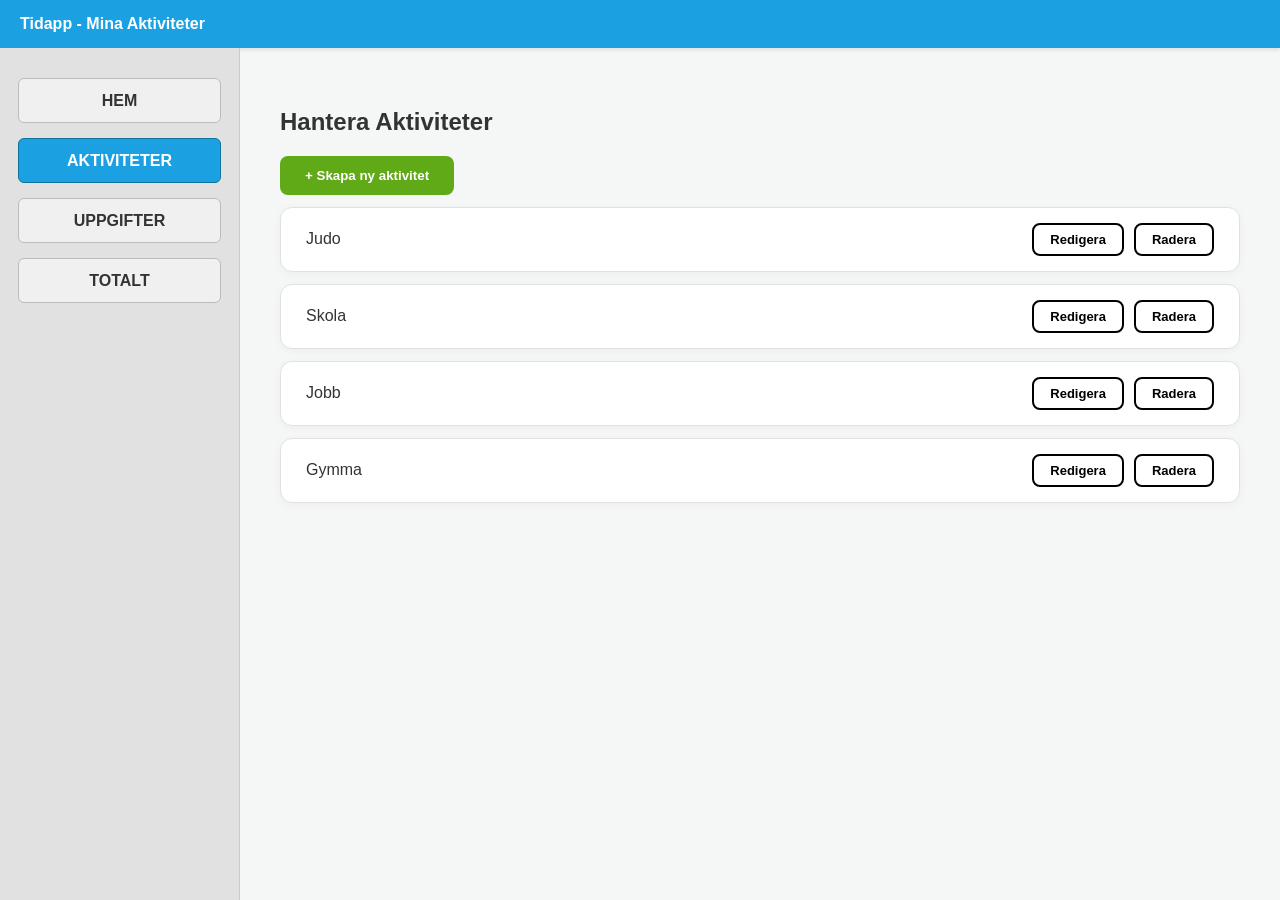
==== commit 7900ff90: "Lagt till hämta data och sida på uppgifter utan funktion och lagt till editAktivitet och editUppgift" ====
--- a/aktiviteter.html
+++ b/aktiviteter.html
@@ -4,28 +4,17 @@
     <meta charset="UTF-8">
     <meta name="viewport" content="width=device-width, initial-scale=1.0">
     <title>Tidapp - Aktiviteter</title>
-
-
-
-    <!-- koppling till CSS filen för design -->
     <link rel="stylesheet" href="css/style.css">
-
-
 </head>
 <body>
 
 
 
-<!-- DESKTOP VY, denna visas bara på stora skärmar via CSS -->
+<!-- DESKTOP VY -->
 <div class="desktop-wrapper">
     <header class="header">Tidapp - Mina Aktiviteter</header>
 
-
-
     <div class="main-layout">
-        <!-- sidomeny för navigering -->
-
-
         <aside class="sidebar">
             <a href="index.html" class="nav-item">HEM</a>
             <a href="aktiviteter.html" class="nav-item active">AKTIVITETER</a>
@@ -33,72 +22,34 @@
             <a href="sammanstallning.html" class="nav-item">TOTALT</a>
         </aside>
 
-
-
         <main class="content">
             <h2>Hantera Aktiviteter</h2>
-
-            <!-- formulär för att lägga till ny aktivitet -->
-            <div class="log-form">
-                <div class="input-field" style="flex: 1;">
-                    <label>Namn på ny aktivitet</label>
-                    <input type="text" id="new-activity-name" placeholder="Ex: Simning, Promenad...">
-                </div>
-                <button class="save-btn" id="add-activity-btn">Spara</button>
-            </div>
-
-
-
-            <!-- behållare där JS funktionen fyllLista() lägger in alla aktiviteter -->
+            <button class="save-btn" onclick="window.location.href='editAktivitet.html'">
+                + Skapa ny aktivitet
+            </button>
             <div class="item-list"></div>
-
-
-
-            <!-- redigeringssektion -->
-            <div id="redigera-fomular" class="hidden-section">
-                <h3>Redigera Aktivitet</h3>
-                <div class="edit-box-content">
-                    <div class="input-field">
-                        <label>Namn på aktivitet</label>
-                        <input type="text" id="edit-activity-name">
-                    </div>
-
-
-
-                    <div class="edit-buttons">
-                        <a href="#" class="save-btn" style="text-decoration:none;">Spara</a>
-                        <a href="#" class="btn-outline cancel-btn" style="text-decoration:none; margin-left: 10px;">Avbryt</a>
-                    </div>
-                </div>
-            </div>
         </main>
     </div>
 </div>
 
 
 
-<!-- MOBIL VY, Denna visas bara på små skärmar via CSS -->
+<!-- MOBIL VY -->
 <div class="mobile-wrapper">
-    <header class="header">Tidapp - Aktiviteter</header>
+    <header class="mobile-header">
+        Tidapp - Aktiviteter
+        <button class="add-mobile-btn" onclick="window.location.href='editAktivitet.html'">+</button>
+    </header>
 
 
 
     <div class="mobile-content">
-        <!-- enkel rad för att snabbt lägga till aktivitet på mobilen -->
-        <div class="log-form" style="margin-bottom: 15px; display: flex;">
-            <input type="text" id="mobile-activity-name" placeholder="Ny aktivitet..." style="flex: 1; border: 1px solid #ccc; border-radius: 4px; padding: 5px;">
-            <button class="save-btn" onclick="skapaNyAktivitet(true)" style="padding: 5px 10px; margin-left: 5px;">+</button>
-        </div>
-
-
-
-        <!-- behållare för mobil listan -->
         <div class="item-list-mobil"></div>
     </div>
 
 
 
-    <!-- fast meny i botten för mobilanvändare -->
+
     <footer class="mobile-footer">
         <a href="index.html" class="nav-item">Hem</a>
         <a href="aktiviteter.html" class="nav-item active">Aktiviteter</a>
@@ -109,8 +60,7 @@
 
 
 
-<!-- koppling till javaScript filen som styr logiken -->
 <script src="js/aktiviteter.js"></script>
-
+<script src="js/main.js"></script>
 </body>
 </html>
--- a/css/style.css
+++ b/css/style.css
@@ -7,9 +7,9 @@
 
 body {
     font-family: "Segoe UI", Roboto, Arial, sans-serif;
-    background-color: #f4f7f6; /* ljusgrå bakgrund */
+    background-color: #f4f7f6;
     color: #333;
-    overflow-x: hidden; /* förhindrar att sidan scrollar i sidled */
+    overflow-x: hidden;
 }
 
 * {
@@ -18,19 +18,20 @@
 
 /* 2. HEADERS */
 .header, .mobile-header {
-    background-color: #1ba1e2 !important;
-    color: white !important;
+    background-color: #1ba1e2;
+    color: white;
     padding: 15px 20px;
     font-weight: bold;
     width: 100%;
-    display: block !important;
+    display: flex;
+    align-items: center;
+    justify-content: space-between;
     box-shadow: 0 2px 4px rgba(0,0,0,0.1);
 }
 
-/* 3. DATORVY (Desktop) - Regler för stora skärmar */
-
+/* 3. DATORVY */
 @media (min-width: 769px) {
-    .mobile-wrapper { display: none; } /* döljer mobilversionen */
+    .mobile-wrapper { display: none; }
 
     .desktop-wrapper {
         display: flex;
@@ -45,7 +46,6 @@
         height: calc(100vh - 54px);
     }
 
-    /* sidomenyn till vänster */
     .sidebar {
         width: 240px;
         background-color: #e1e1e1;
@@ -56,7 +56,6 @@
         border-right: 1px solid #ccc;
     }
 
-    /* navigeringsknapparna i sidomenyn */
     .nav-item {
         display: flex;
         align-items: center;
@@ -73,7 +72,6 @@
         transition: all 0.3s ease;
     }
 
-    /* när man håller musen över eller är på en aktiv sida */
     .nav-item:hover, .nav-item.active {
         background-color: #1ba1e2;
         color: white;
@@ -86,7 +84,6 @@
         overflow-y: auto;
     }
 
-    /* formuläret där man skriver in nya uppgifter */
     .log-form {
         display: flex;
         flex-direction: row;
@@ -106,7 +103,8 @@
         gap: 5px;
     }
 
-    .input-field input, .input-field select {
+    .input-field input,
+    .input-field select {
         padding: 8px;
         border: 1px solid #ccc;
         border-radius: 4px;
@@ -114,52 +112,90 @@
     }
 }
 
-/* 4. MOBILVY - Regler för små skärmar */
+/* 4. MOBILVY — fyller hela skärmen, ingen telefonram */
 @media (max-width: 768px) {
-    .desktop-wrapper { display: none; } /* döljer datorversionen */
-
-    /* Skapar en mobil ram mitt på skärmen */
+    .desktop-wrapper { display: none; }
+
     .mobile-wrapper {
         display: flex;
         flex-direction: column;
-        width: 360px;
-        height: 720px;
-        border: 2px solid #10739e;
+        width: 100%;
+        min-height: 100vh;
         background-color: #f8f9fa;
-        margin: 20px auto;
-        border-radius: 25px;
-        overflow: hidden;
-        position: relative;
-        box-shadow: 0 10px 30px rgba(0,0,0,0.2);
     }
 
     .mobile-content {
         flex: 1;
         padding: 15px;
         overflow-y: auto;
-    }
-
-    .log-form {
-        display: flex !important;
-        flex-direction: column !important;
+        /* utrymme för fast footer */
+        padding-bottom: 80px;
+    }
+
+    .mobile-footer {
+        position: fixed;
+        bottom: 0;
+        left: 0;
+        width: 100%;
+        height: 60px;
+        background-color: #ffffff;
+        display: flex;
+        justify-content: space-around;
+        align-items: center;
+        border-top: 1px solid #ccc;
+        z-index: 100;
+    }
+
+    .mobile-footer .nav-item {
+        font-size: 12px;
+        color: #333;
+        text-decoration: none;
+        font-weight: bold;
+        padding: 5px;
+    }
+
+    .mobile-footer .nav-item.active {
+        color: #1ba1e2;
+    }
+
+    .add-mobile-btn {
+        background: white;
+        color: #1ba1e2;
+        border: none;
+        font-size: 28px;
+        font-weight: bold;
+        cursor: pointer;
+        line-height: 1;
+    }
+
+    .log-form,
+    .log-form-mobile {
+        display: flex;
+        flex-direction: column;
         gap: 12px;
         background: white;
         padding: 15px;
         border-radius: 12px;
-    }
-
-    /* Menyn längst ner på mobilen */
-    .mobile-footer {
-        height: 70px;
-        background-color: #ffffff;
-        display: flex;
-        justify-content: space-around;
-        align-items: center;
-        border-top: 1px solid #eee;
-    }
-}
-
-/* 5. ITEMS - Design för korten i listan */
+        margin-bottom: 15px;
+    }
+
+    .input-field {
+        display: flex;
+        flex-direction: column;
+        gap: 5px;
+    }
+
+    .input-field input,
+    .input-field select {
+        width: 100%;
+        padding: 10px;
+        border: 1px solid #ccc;
+        border-radius: 6px;
+        font-size: 16px; /* förhindrar zoom på iOS */
+    }
+}
+
+/* 5. ITEMS */
 .item, .activity-card {
     background-color: #ffffff;
     border: 1px solid #e1e1e1;
@@ -174,7 +210,7 @@
 }
 
 .item:hover {
-    transform: translateY(-2px); /* Lyfter kortet lite när man håller musen över */
+    transform: translateY(-2px);
     box-shadow: 0 4px 12px rgba(0,0,0,0.08);
 }
 
@@ -184,7 +220,6 @@
     gap: 10px;
 }
 
-/* knappar med bara ram (Redigera/Radera) */
 .btn-outline {
     background: transparent;
     border: 2px solid;
@@ -200,9 +235,26 @@
     justify-content: center;
 }
 
-/* 7. SPARA- OCH AVBRYT-KNAPPAR */
+.btn-dark {
+    background-color: #333;
+    color: white;
+    border: 2px solid #333;
+    padding: 7px 16px;
+    border-radius: 8px;
+    font-size: 13px;
+    font-weight: 600;
+    cursor: pointer;
+    transition: all 0.3s ease;
+}
+
+.btn-dark:hover {
+    background-color: #555;
+    border-color: #555;
+}
+
+/* 7. SPARA / AVBRYT */
 .save-btn {
-    background-color: #60a917; /* Grön */
+    background-color: #60a917;
     color: white;
     border: none;
     padding: 12px 25px;
@@ -211,12 +263,13 @@
     cursor: pointer;
     transition: background 0.3s;
     text-decoration: none;
+    white-space: nowrap;
 }
 
 .save-btn:hover { background-color: #4e8a12; }
 
 .cancel-btn {
-    background-color: #888; /* Grå */
+    background-color: #888;
     color: white;
     border: none;
     padding: 12px 25px;
@@ -225,6 +278,7 @@
     cursor: pointer;
     text-decoration: none;
     transition: background 0.3s;
+    display: inline-block;
 }
 
 .cancel-btn:hover { background-color: #666; }
@@ -241,7 +295,6 @@
     box-shadow: 0 8px 25px rgba(0,0,0,0.1);
 }
 
-/* visar sektionen när man länkar till den*/
 .hidden-section:target {
     display: block !important;
     animation: fadeIn 0.4s ease;
@@ -249,7 +302,7 @@
 
 @keyframes fadeIn {
     from { opacity: 0; transform: translateY(10px); }
-    to { opacity: 1; transform: translateY(0); }
+    to   { opacity: 1; transform: translateY(0); }
 }
 
 .edit-buttons {
@@ -258,9 +311,10 @@
     margin-top: 25px;
     padding-top: 20px;
     border-top: 1px solid #eee;
-}
-
-/* 9. TABELL-LISTA  */
+    flex-wrap: wrap;
+}
+
+/* 9. TABELL-LISTA */
 .lista {
     display: flex;
     justify-content: space-between;
@@ -271,7 +325,6 @@
     margin: 0;
 }
 
-/* rubrikraden i tabellen */
 .lista.heading {
     font-weight: 700;
     border-bottom: 2px solid #333;
@@ -283,14 +336,10 @@
 
 .right { text-align: right; }
 
-
-
-
-/* 10. MOBIL-ANPASSNING FÖR KNAPPAR OCH KORT */
-
+/* 10. MOBIL-ANPASSNING FÖR KORT */
 @media (max-width: 768px) {
     .item, .activity-card {
-        flex-direction: column; /* staplar info på höjden istället för bredden */
+        flex-direction: column;
         align-items: flex-start;
         gap: 10px;
     }
@@ -304,39 +353,36 @@
         padding: 6px 12px;
         font-size: 12px;
     }
-}
-
-/* Design för varje uppgifts-kort i mobilen */
-.task-card-mobile {
-    background: #fff;
-    border-bottom: 1px solid #eee;
-    padding: 15px;
-    display: flex;
-    justify-content: space-between;
-    align-items: center;
-}
-
-.task-info {
-    flex: 1;
-}
-
-.task-row {
-    font-size: 0.8rem;
-    color: #666;
-    margin-bottom: 4px;
-}
-
-.task-row span {
-    margin-left: 10px;
-}
-
-.task-main {
-    font-size: 1rem;
-    color: #333;
-}
-
-.task-desc {
-    font-size: 0.9rem;
-    color: #777;
-    margin-top: 2px;
+
+    .task-card-mobile {
+        background: white;
+        border-radius: 10px;
+        padding: 12px 15px;
+        margin-bottom: 10px;
+        border: 1px solid #e1e1e1;
+        box-shadow: 0 2px 6px rgba(0,0,0,0.05);
+    }
+
+    .task-info {
+        margin-bottom: 10px;
+    }
+
+    .task-row {
+        display: flex;
+        justify-content: space-between;
+        font-size: 13px;
+        color: #666;
+        margin-bottom: 4px;
+    }
+
+    .task-main {
+        font-size: 15px;
+        font-weight: bold;
+        margin-bottom: 3px;
+    }
+
+    .task-desc {
+        font-size: 13px;
+        color: #555;
+    }
 }
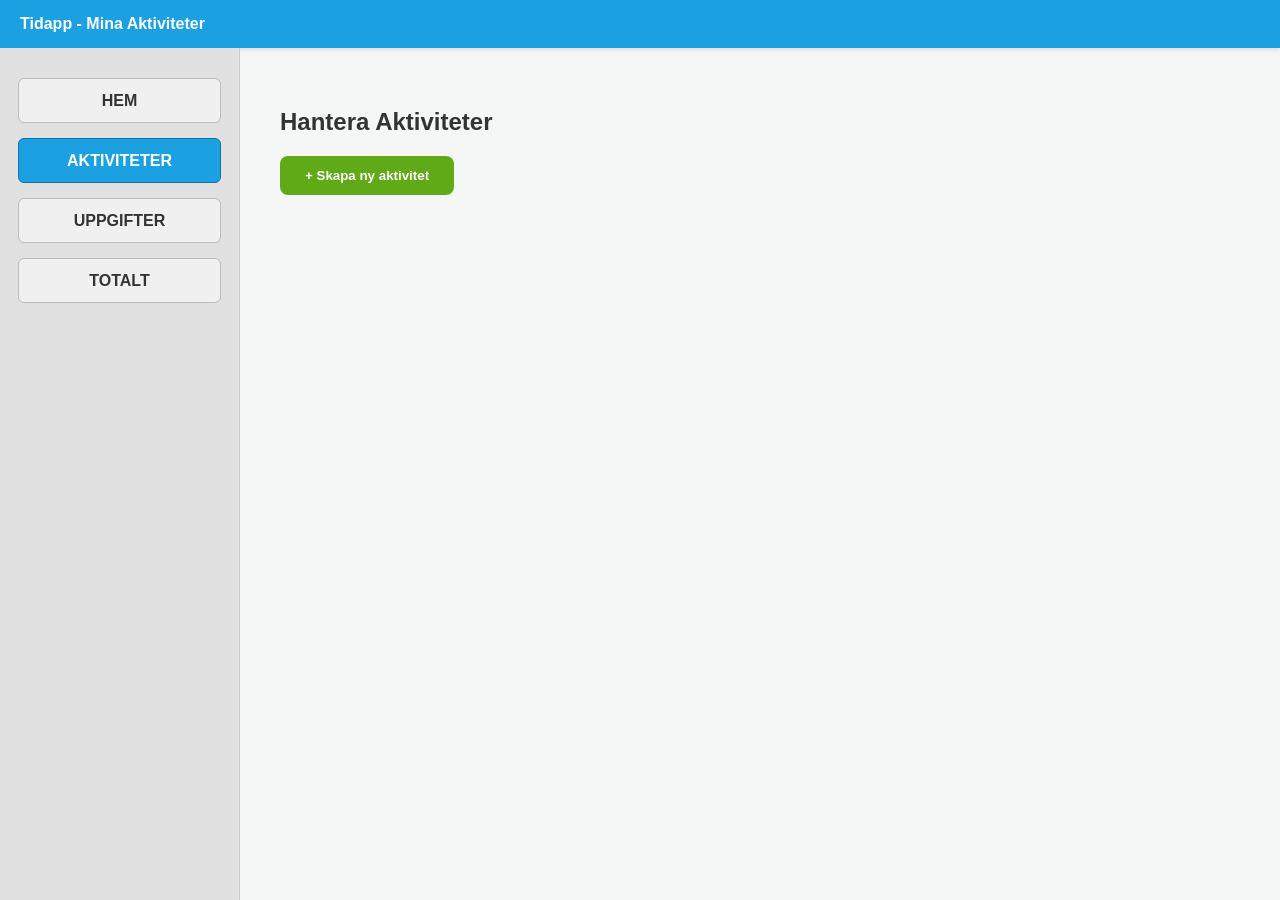
==== commit 61557201: "Tester för uppdatera uppgifter och radera uppgift fungerar" ====
--- a/aktiviteter.html
+++ b/aktiviteter.html
@@ -27,7 +27,7 @@
             <button class="save-btn" onclick="window.location.href='editAktivitet.html'">
                 + Skapa ny aktivitet
             </button>
-            <div class="item-list"></div>
+            <div id="tom" class="item-list"></div>
         </main>
     </div>
 </div>
@@ -41,14 +41,9 @@
         <button class="add-mobile-btn" onclick="window.location.href='editAktivitet.html'">+</button>
     </header>
 
-
-
     <div class="mobile-content">
         <div class="item-list-mobil"></div>
     </div>
-
-
-
 
     <footer class="mobile-footer">
         <a href="index.html" class="nav-item">Hem</a>
@@ -58,8 +53,6 @@
     </footer>
 </div>
 
-
-
 <script src="js/aktiviteter.js"></script>
 <script src="js/main.js"></script>
 </body>
--- a/css/style.css
+++ b/css/style.css
@@ -85,6 +85,7 @@
     }
 
     .log-form {
+        margin-top: 0px;
         display: flex;
         flex-direction: row;
         align-items: flex-end;
@@ -385,4 +386,20 @@
         font-size: 13px;
         color: #555;
     }
+}
+
+/* 11. EDIT-FORMULÄR */
+.id-text {
+    color: #888;
+    font-size: 13px;
+    display: block;
+    margin-bottom: 5px;
+}
+
+.edit-id-field {
+    flex: 1;
+}
+
+.log-form {
+    padding-top: 10px;
 }
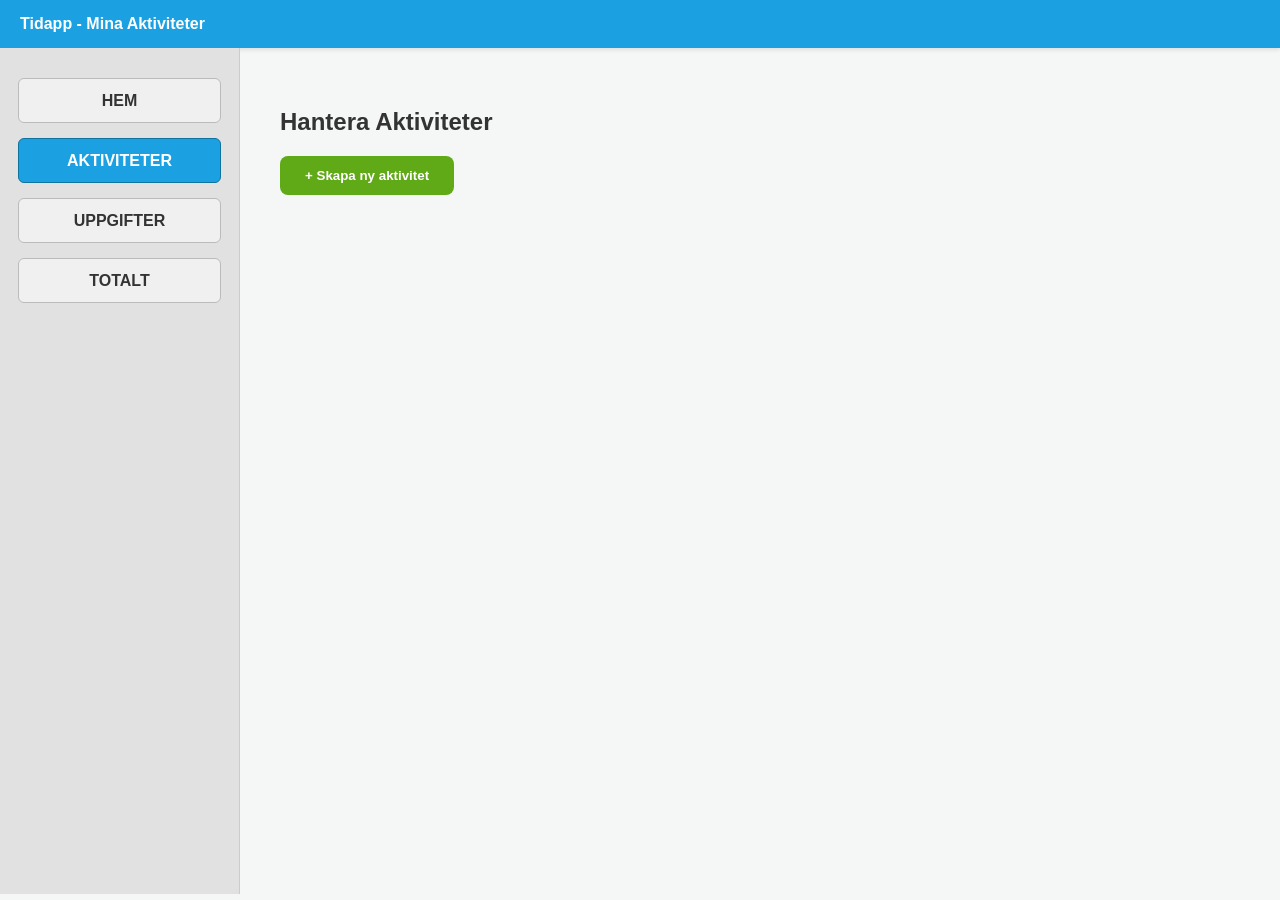
==== commit b0d0471d: "fixar mobil vy" ====
--- a/aktiviteter.html
+++ b/aktiviteter.html
@@ -27,7 +27,7 @@
             <button class="save-btn" onclick="window.location.href='editAktivitet.html'">
                 + Skapa ny aktivitet
             </button>
-            <div id="tom" class="item-list"></div>
+            <div class="item-list"></div>
         </main>
     </div>
 </div>
--- a/css/style.css
+++ b/css/style.css
@@ -402,4 +402,26 @@
 
 .log-form {
     padding-top: 10px;
+}
+
+/* Desktop: visa desktop, dölj mobil */
+@media (min-width: 600px) {
+    .mobile-wrapper {
+        display: none;
+    }
+    .desktop-wrapper {
+        display: block;
+    }
+}
+
+/* Mobil: visa mobil, dölj desktop */
+@media (max-width: 599px) {
+    .desktop-wrapper {
+        display: none;
+    }
+    .mobile-wrapper {
+        display: flex;
+        flex-direction: column;
+        height: 100vh;
+    }
 }
